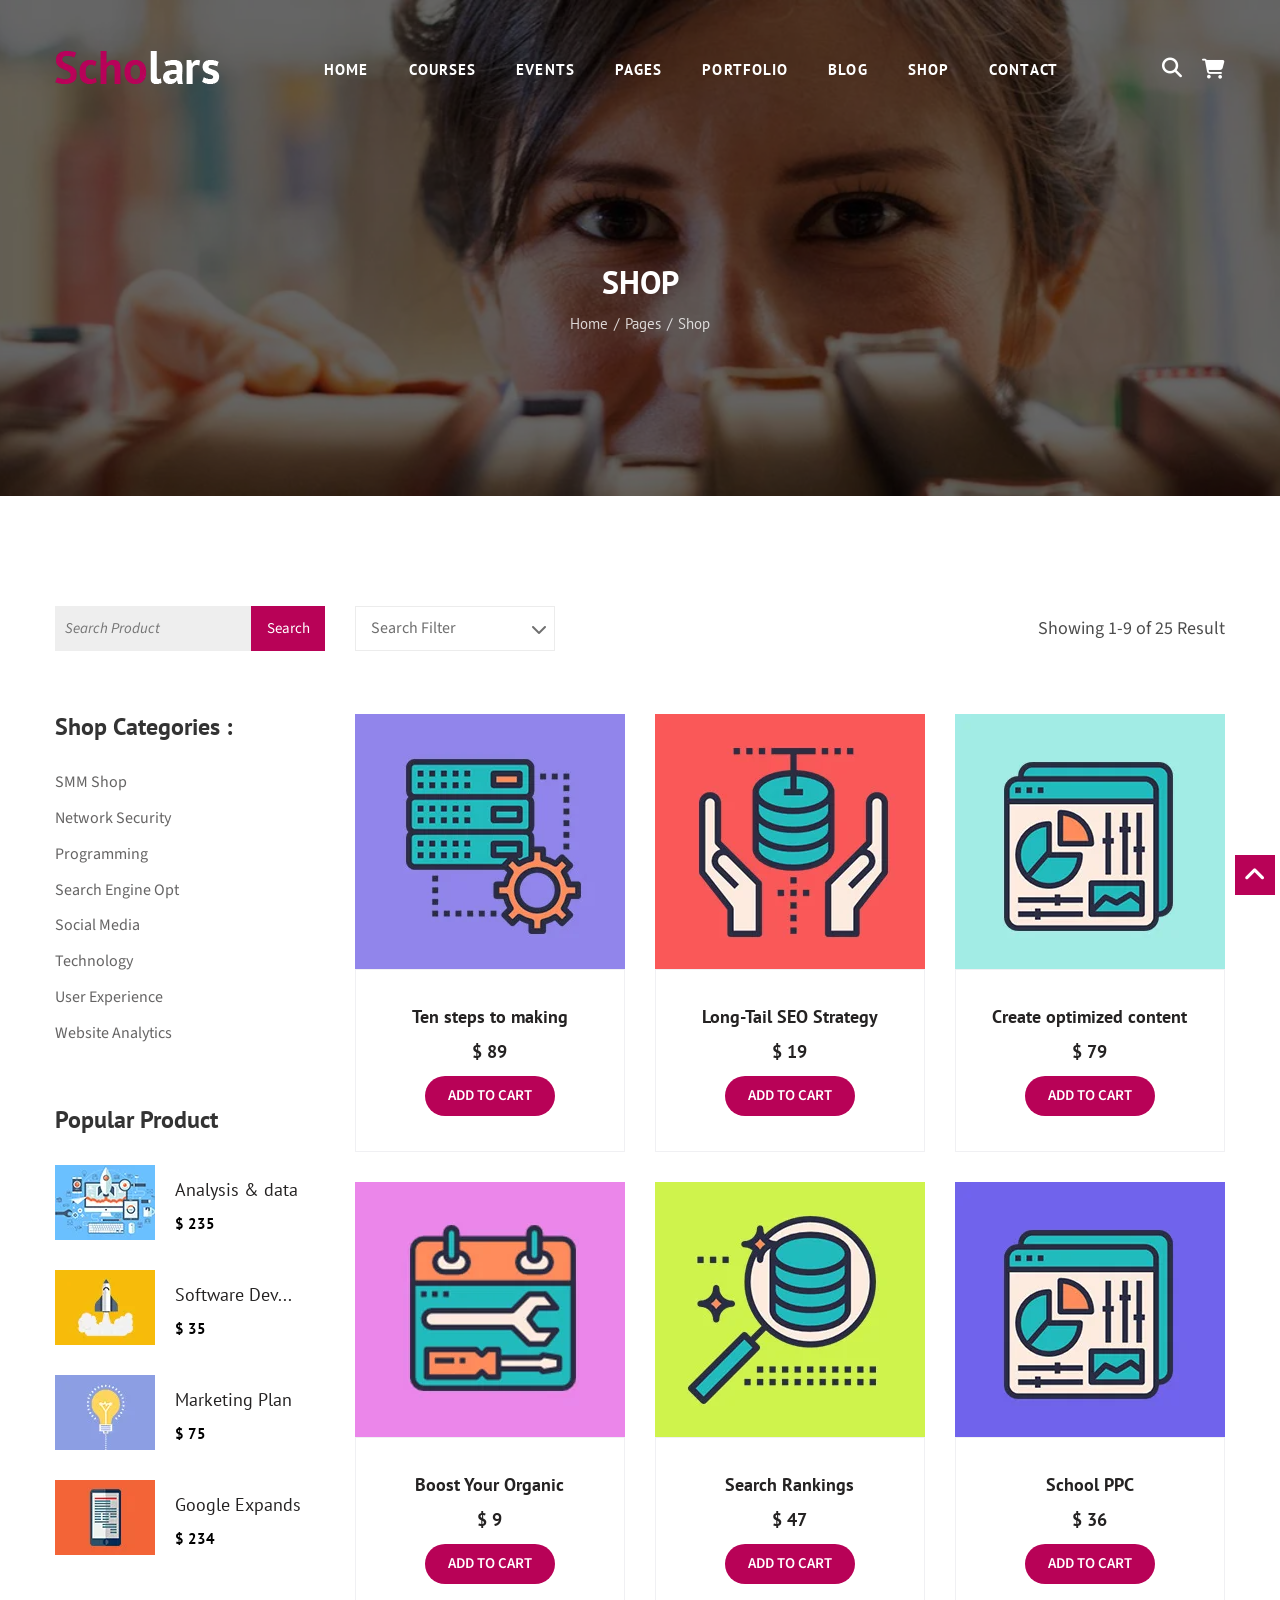
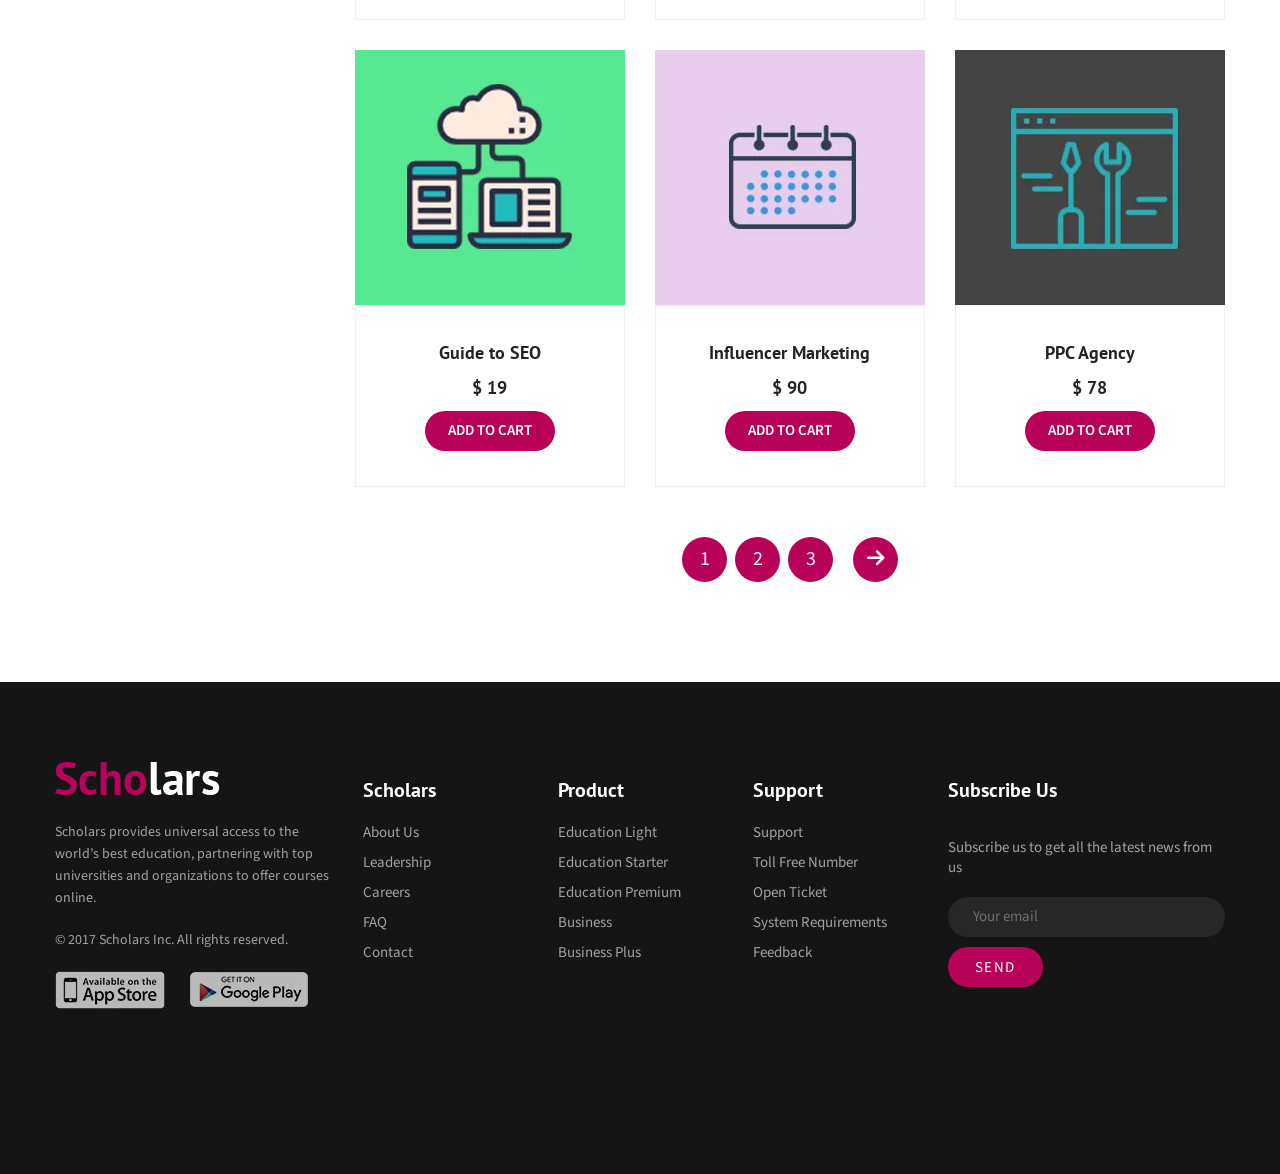
==== shop.html @ ecf85341 "Done form search" ====
<!doctype html>
<html lang="en">
    <head>
        <meta charset="UTF-8" />
        <meta name="viewport" content="width=device-width, initial-scale=1.0" />

        <!-- Fonts -->
        <link rel="preconnect" href="https://fonts.googleapis.com" />
        <link rel="preconnect" href="https://fonts.gstatic.com" crossorigin />
        <link
            href="https://fonts.googleapis.com/css2?family=PT+Sans:ital,wght@0,400;0,700;1,400;1,700&family=Source+Sans+3:ital,wght@0,200..900;1,200..900&display=swap"
            rel="stylesheet"
        />

        <!-- Icons -->
        <link
            rel="stylesheet"
            href="https://cdnjs.cloudflare.com/ajax/libs/font-awesome/6.7.2/css/all.min.css"
            integrity="sha512-Evv84Mr4kqVGRNSgIGL/F/aIDqQb7xQ2vcrdIwxfjThSH8CSR7PBEakCr51Ck+w+/U6swU2Im1vVX0SVk9ABhg=="
            crossorigin="anonymous"
            referrerpolicy="no-referrer"
        />

        <link rel="stylesheet" href="./css/reset.css" />
        <link rel="stylesheet" href="./css/styles.css" />

        <title>Scholars - Education, University & LMS HTML Template</title>
    </head>
    <body class="shop-page">
        <div class="wrapper">
            <!-- Start Header wrapper -->
            <div class="header-wrapper">
                <div class="inner">
                    <div class="container header-container">
                        <!-- Start Header -->
                        <div class="header">
                            <a href="">
                                <img
                                    src="./img/img-logo.webp"
                                    alt=""
                                    class="logo"
                                />
                            </a>

                            <!-- Start navigation -->
                            <ul class="nav">
                                <li>
                                    <a href="">Home</a>
                                    <ul class="submenu">
                                        <li><a href="">Home version one</a></li>
                                        <li><a href="">Home version Two</a></li>
                                        <li>
                                            <a href="">Home video background</a>
                                        </li>
                                    </ul>
                                </li>
                                <li>
                                    <a href="">COURSES</a>
                                    <ul class="submenu">
                                        <li><a href="">Course 2 Column</a></li>
                                        <li>
                                            <a href="./courses.html"
                                                >Course 3 Column</a
                                            >
                                        </li>
                                        <li><a href="">Course Details</a></li>
                                    </ul>
                                </li>
                                <li>
                                    <a href="">EVENTS</a>
                                    <ul class="submenu">
                                        <li><a href="">Event List</a></li>
                                        <li><a href="">Event Grid</a></li>
                                        <li><a href="">Event Single</a></li>
                                    </ul>
                                </li>
                                <li>
                                    <a href="">Pages</a>
                                    <ul class="submenu">
                                        <li><a href="">Our teachers</a></li>
                                        <li><a href="">teachers profile</a></li>
                                        <li><a href="">About Us</a></li>
                                        <li><a href="">Error page</a></li>
                                        <li><a href="">FAQ Page</a></li>
                                        <li><a href="">Login</a></li>
                                        <li><a href="">sign up</a></li>
                                    </ul>
                                </li>
                                <li>
                                    <a href="">PORTFOLIO</a>
                                    <ul class="submenu">
                                        <li>
                                            <a href="">portfolio 2 column</a>
                                        </li>
                                        <li>
                                            <a href="">portfolio 3 column</a>
                                        </li>
                                        <li>
                                            <a href="">portfolio 4 column</a>
                                        </li>
                                    </ul>
                                </li>
                                <li>
                                    <a href="">BLOG</a>
                                    <ul class="submenu">
                                        <li><a href="">Blog</a></li>
                                        <li><a href="">Blog details</a></li>
                                    </ul>
                                </li>
                                <li>
                                    <a href="">SHOP</a>
                                    <ul class="submenu">
                                        <li>
                                            <a href="./shop.html">Shop Page</a>
                                        </li>
                                        <li><a href="">Shop Details</a></li>
                                    </ul>
                                </li>
                                <li>
                                    <a href="">Contact</a>
                                </li>
                            </ul>
                            <!-- End navigation -->

                            <div class="action-wrapper">
                                <label for="action-search" class="action-btn">
                                    <i class="fa-solid fa-magnifying-glass"></i>
                                </label>

                                <input
                                    type="checkbox"
                                    id="action-search"
                                    class="checkbox"
                                    hidden
                                />
                                <label
                                    class="overlay"
                                    for="action-search"
                                ></label>

                                <div class="action-search-group">
                                    <input
                                        type="text"
                                        placeholder="Search..."
                                        class="action-search__input"
                                    />
                                    <button class="action-search__btn">
                                        <i
                                            class="fa-solid fa-magnifying-glass sear"
                                        >
                                        </i>
                                    </button>
                                </div>

                                <button class="action-btn">
                                    <i class="fa-solid fa-cart-shopping"></i>
                                </button>
                            </div>
                        </div>
                        <!-- End Header -->

                        <div class="header-content">
                            <h1 class="heading">SHOP</h1>
                            <ul class="breadcrumb">
                                <li><a href="">Home</a></li>
                                <li><a href="">Pages</a></li>
                                <li><a href="">Shop</a></li>
                            </ul>
                        </div>
                    </div>
                </div>
            </div>
            <!-- End Header wrapper -->

            <!-- Start main -->
            <div class="main">
                <div class="container">
                    <div class="inner">
                        <!-- Start Sidebar -->
                        <div class="sidebar">
                            <!-- Search form -->
                            <div class="search-form">
                                <input
                                    type="text"
                                    placeholder="Search Product"
                                    class="search-input"
                                />
                                <button class="search-btn">Search</button>
                            </div>

                            <!-- Menu -->
                            <h2 class="menu-title">Shop Categories :</h2>
                            <ul class="menu-categories">
                                <li><a href="">SMM Shop</a></li>
                                <li><a href="">Network Security </a></li>
                                <li><a href="">Programming </a></li>
                                <li><a href="">Search Engine Opt</a></li>
                                <li><a href="">Social Media</a></li>
                                <li><a href="">Technology</a></li>
                                <li><a href="">User Experience </a></li>
                                <li><a href="">Website Analytics </a></li>
                            </ul>

                            <h2 class="menu-title">Popular Product</h2>
                            <ul class="popular-product">
                                <li>
                                    <img
                                        src="./img/img-popular-product-1.webp"
                                        alt=""
                                    />
                                    <div class="info">
                                        <a href="">Analysis & data</a>
                                        <span>$ 235</span>
                                    </div>
                                </li>
                                <li>
                                    <img
                                        src="./img/img-popular-product-2.webp"
                                        alt=""
                                    />
                                    <div class="info">
                                        <a href="">Software Dev...</a>
                                        <span>$ 35</span>
                                    </div>
                                </li>
                                <li>
                                    <img
                                        src="./img/img-popular-product-3.webp"
                                        alt=""
                                    />
                                    <div class="info">
                                        <a href="">Marketing Plan</a>
                                        <span>$ 75</span>
                                    </div>
                                </li>
                                <li>
                                    <img
                                        src="./img/img-popular-product-4.webp"
                                        alt=""
                                    />
                                    <div class="info">
                                        <a href="">Google Expands </a>
                                        <span>$ 234</span>
                                    </div>
                                </li>
                            </ul>
                        </div>
                        <!-- End Sidebar -->

                        <!-- Start Main product-->
                        <div class="main-product">
                            <div class="filter-group">
                                <div class="left">
                                    <button>
                                        <span>Search Filter</span>
                                        <i class="fa-solid fa-chevron-down"></i>
                                    </button>
                                    <ul class="sub-filter">
                                        <li class="filter-option active">
                                            Select Filter
                                        </li>
                                        <li class="filter-option">By Price</li>
                                        <li class="filter-option">
                                            By Category
                                        </li>
                                        <li class="filter-option">By Date</li>
                                    </ul>
                                </div>
                                <p class="right">Showing 1-9 of 25 Result</p>
                            </div>

                            <!-- Start product list -->
                            <div class="product-list">
                                <!-- Product item 1 -->
                                <div class="product-item">
                                    <a href="" class="thumb-wrapper">
                                        <img
                                            src="./img/img-product-1.webp"
                                            alt=""
                                            class="thumb"
                                        />
                                    </a>
                                    <div class="product-info">
                                        <h4>
                                            <a href="">Ten steps to making</a>
                                        </h4>
                                        <h4>$ 89</h4>
                                        <a href="" class="add-btn"
                                            >Add To Cart</a
                                        >
                                    </div>
                                </div>

                                <!-- Product item 2 -->
                                <div class="product-item">
                                    <a href="" class="thumb-wrapper">
                                        <img
                                            src="./img/img-product-2.webp"
                                            alt=""
                                            class="thumb"
                                        />
                                    </a>
                                    <div class="product-info">
                                        <h4>
                                            <a href=""
                                                >Long-Tail SEO Strategy
                                            </a>
                                        </h4>
                                        <h4>$ 19</h4>
                                        <a href="" class="add-btn"
                                            >Add To Cart</a
                                        >
                                    </div>
                                </div>

                                <!-- Product item 3 -->
                                <div class="product-item">
                                    <a href="" class="thumb-wrapper">
                                        <img
                                            src="./img/img-product-3.webp"
                                            alt=""
                                            class="thumb"
                                        />
                                    </a>
                                    <div class="product-info">
                                        <h4>
                                            <a href="">
                                                Create optimized content</a
                                            >
                                        </h4>
                                        <h4>$ 79</h4>
                                        <a href="" class="add-btn"
                                            >Add To Cart</a
                                        >
                                    </div>
                                </div>

                                <!-- Product item 4 -->
                                <div class="product-item">
                                    <a href="" class="thumb-wrapper">
                                        <img
                                            src="./img/img-product-4.webp"
                                            alt=""
                                            class="thumb"
                                        />
                                    </a>
                                    <div class="product-info">
                                        <h4>
                                            <a href="">Boost Your Organic</a>
                                        </h4>
                                        <h4>$ 9</h4>
                                        <a href="" class="add-btn"
                                            >Add To Cart</a
                                        >
                                    </div>
                                </div>

                                <!-- Product item 5 -->
                                <div class="product-item">
                                    <a href="" class="thumb-wrapper">
                                        <img
                                            src="./img/img-product-5.webp"
                                            alt=""
                                            class="thumb"
                                        />
                                    </a>
                                    <div class="product-info">
                                        <h4>
                                            <a href="">Search Rankings</a>
                                        </h4>
                                        <h4>$ 47</h4>
                                        <a href="" class="add-btn"
                                            >Add To Cart</a
                                        >
                                    </div>
                                </div>
                                <!-- Product item 6 -->
                                <div class="product-item">
                                    <a href="" class="thumb-wrapper">
                                        <img
                                            src="./img/img-product-6.webp"
                                            alt=""
                                            class="thumb"
                                        />
                                    </a>
                                    <div class="product-info">
                                        <h4>
                                            <a href=""> School PPC</a>
                                        </h4>
                                        <h4>$ 36</h4>
                                        <a href="" class="add-btn"
                                            >Add To Cart</a
                                        >
                                    </div>
                                </div>

                                <!-- Product item 7 -->
                                <div class="product-item">
                                    <a href="" class="thumb-wrapper">
                                        <img
                                            src="./img/img-product-7.webp"
                                            alt=""
                                            class="thumb"
                                        />
                                    </a>
                                    <div class="product-info">
                                        <h4>
                                            <a href="">Guide to SEO</a>
                                        </h4>
                                        <h4>$ 19</h4>
                                        <a href="" class="add-btn"
                                            >Add To Cart</a
                                        >
                                    </div>
                                </div>

                                <!-- Product item 8 -->
                                <div class="product-item">
                                    <a href="" class="thumb-wrapper">
                                        <img
                                            src="./img/img-product-8.webp"
                                            alt=""
                                            class="thumb"
                                        />
                                    </a>
                                    <div class="product-info">
                                        <h4>
                                            <a href="">Influencer Marketing</a>
                                        </h4>
                                        <h4>$ 90</h4>
                                        <a href="" class="add-btn"
                                            >Add To Cart</a
                                        >
                                    </div>
                                </div>

                                <!-- Product item 9 -->
                                <div class="product-item">
                                    <a href="" class="thumb-wrapper">
                                        <img
                                            src="./img/img-product-9.webp"
                                            alt=""
                                            class="thumb"
                                        />
                                    </a>
                                    <div class="product-info">
                                        <h4>
                                            <a href="">PPC Agency</a>
                                        </h4>
                                        <h4>$ 78</h4>
                                        <a href="" class="add-btn"
                                            >Add To Cart</a
                                        >
                                    </div>
                                </div>
                            </div>
                            <!-- End product list -->

                            <!-- Start Pagination -->
                            <div class="shop-pagination">
                                <ul class="pagination">
                                    <li><a href="">1</a></li>
                                    <li><a href="">2</a></li>
                                    <li><a href="">3</a></li>
                                    <li>
                                        <a href=""
                                            ><i
                                                class="fa-solid fa-arrow-right"
                                            ></i
                                        ></a>
                                    </li>
                                </ul>
                            </div>
                            <!-- End Pagination -->
                        </div>
                        <!-- End Main product-->
                    </div>
                </div>
            </div>
            <!-- End main -->

            <!-- Start footer -->
            <div class="footer-wrapper">
                <div class="container">
                    <div class="inner">
                        <!-- Start footer logo -->
                        <div class="footer-logo">
                            <a href="">
                                <img
                                    src="./img/img-logo.webp"
                                    alt=""
                                    class="logo"
                                />
                            </a>
                            <p>
                                Scholars provides universal access to the
                                world’s best education, partnering with top
                                universities and organizations to offer courses
                                online.
                            </p>
                            <p>© 2017 Scholars Inc. All rights reserved.</p>
                            <ul>
                                <li>
                                    <a href="">
                                        <img src="./img/img-IOS.webp" alt="" />
                                    </a>
                                </li>
                                <li>
                                    <a href="">
                                        <img
                                            src="./img/img-Android.webp"
                                            alt=""
                                        />
                                    </a>
                                </li>
                            </ul>
                        </div>
                        <!-- Start footer logo -->

                        <!-- Start footer list -->
                        <div class="footer-list">
                            <div class="list-item">
                                <h4 class="list-title">Scholars</h4>
                                <ul class="list">
                                    <li><a href="">About Us</a></li>
                                    <li><a href="">Leadership</a></li>
                                    <li><a href="">Careers</a></li>
                                    <li><a href="">FAQ</a></li>
                                    <li><a href="">Contact</a></li>
                                </ul>
                            </div>

                            <div class="list-item">
                                <h4 class="list-title">Product</h4>
                                <ul class="list">
                                    <li><a href="">Education Light</a></li>
                                    <li><a href="">Education Starter</a></li>
                                    <li><a href="">Education Premium</a></li>
                                    <li><a href="">Business</a></li>
                                    <li><a href="">Business Plus</a></li>
                                </ul>
                            </div>

                            <div class="list-item">
                                <h4 class="list-title">Support</h4>
                                <ul class="list">
                                    <li><a href="">Support</a></li>
                                    <li><a href="">Toll Free Number</a></li>
                                    <li><a href="">Open Ticket</a></li>
                                    <li><a href="">System Requirements</a></li>
                                    <li><a href="">Feedback</a></li>
                                </ul>
                            </div>
                        </div>

                        <!-- Start footer subscribe -->
                        <div class="footer-subs">
                            <h4 class="subs-title">Subscribe Us</h4>
                            <p>
                                Subscribe us to get all the latest news from us
                            </p>
                            <form action="" class="form-group">
                                <div class="email-input">
                                    <input
                                        type="email"
                                        placeholder=""
                                        class=""
                                    />
                                    <label for="">Your email</label>
                                </div>
                                <button class="send-btn">
                                    <span>SEND</span>
                                </button>
                            </form>
                        </div>
                        <!-- End footer list -->
                    </div>
                </div>
            </div>
            <!-- End footer -->

            <!-- Go top icon -->
            <div class="go-top">
                <i class="fa-solid fa-angle-up"></i>
            </div>
        </div>
    </body>
</html>
---- css/styles.css ----
:root {
    --heading: "PT Sans", sans-serif;
    --black: #000;
    --white: #fff;
    --primary: #b80257;
    --secondary: #783df0;
    --transition: all 0.3s ease-in-out;
}

* {
    box-sizing: border-box;
}

html {
    font-size: 62.5%;
}
body {
    font-size: 1.5rem;
    line-height: 1.3;
    font-family: "Source Sans 3", sans-serif;
}

h1,
h2,
h3,
h4,
h5,
h6 {
    font-family: var(--heading);
    font-weight: 700;
}

a {
    color: inherit;
}

button {
    padding: 0;
    border: none;
    background-color: transparent;
    cursor: pointer;
}

button,
textarea,
input,
select {
    font-family: inherit;
    color: inherit;
    font-size: inherit;
}

.container {
    margin-left: auto;
    margin-right: auto;
    max-width: 1170px;
    width: 100%;
}
/* Header wrapper */
.courses-page .header-wrapper {
    display: flex;
    width: 100%;
    min-height: 496px;
    background: url(../img/bg-banner-2.webp) no-repeat center;
    background-size: cover;
}
.shop-page .header-wrapper {
    display: flex;
    width: 100%;
    min-height: 496px;
    background: url(../img/bg-banner-10.webp) no-repeat center;
    background-size: cover;
}

.header-wrapper .inner {
    display: flex;
    background: #00000099;
    width: 100%;
}

/* Header */
.header-container {
    display: flex;
    flex-direction: column;
}

.header {
    display: flex;
    align-items: center;
    justify-content: space-between;
    padding: 40px 0 0;
}

.header .nav {
    display: flex;
}

.header .nav > li {
    position: relative;
}

.header .nav li:hover .submenu {
    opacity: 1;
    transform: scale(1);
}

.header .nav > li > a {
    display: inline-block;
    font-weight: 700;
    color: var(--white);
    letter-spacing: 1.1px;
    text-decoration: none;
    text-transform: uppercase;
    font-family: var(--heading);
    padding: 20px;
}

.header .nav .submenu {
    position: absolute;
    top: 100%;
    left: 0;
    background: var(--white);
    min-width: 220px;

    opacity: 0;
    transform: scale(1, 0);
    transform-origin: 100% 2%;
    transition: var(--transition);
}

.header .nav .submenu a {
    display: flex;
    align-items: center;
    padding: 0 25px;
    height: 45px;

    color: #00000099;
    font-size: 1.6rem;
    text-transform: capitalize;
    text-decoration: none;
    transition: var(--transition);
}

.header .nav .submenu a:hover {
    color: var(--white);
    background: var(--primary);
    padding-left: 29px;
}

.header .action-wrapper {
    display: flex;
    gap: 20px;

    position: relative;
}

.header .action-btn {
    color: var(--white);
    font-size: 2rem;
}


.header .action-search-group {
    position: absolute;
    z-index: 99;
    top: 130%;
    left: auto;
    right: 20px;

    display: flex;
    opacity: 0;
    visibility: hidden;

    height: 55px;
    width: 280px;
    padding: 5px;
    background: var(--white);
    transition: opacity linear 0.1s, visibility linear 0.1s;
}

.action-search__input {
    flex:1;
    border: 1px solid #ececec;
    outline: none;
    padding: 5px 10px;
}

.action-search__btn {
    width: 48px;
    color: var(--white);
    background: var(--primary);
}

.checkbox:checked ~ .action-search-group {
    opacity: 1;
    visibility: visible;
}

.overlay {
    position: fixed;
    z-index: 98;
    inset: 0;
    display: none;
}

.checkbox:checked ~ .overlay {
    display: block;
}

.header-content {
    display: flex;
    gap: 10px;
    flex-direction: column;
    align-items: center;
    justify-content: center;
    flex: 1;
    color: var(--white);
}

h1.heading {
    font-size: 3.2rem;
}

.breadcrumb {
    display: flex;
    font-family: var(--heading);
    color: #fffc;
}

.breadcrumb li + li::before {
    content: "/";
    padding: 0 6px;
}

.breadcrumb a {
    text-decoration: none;
}

/* Main Courses page*/
.courses-page .main {
    margin-top: 110px;
}

.courses-page .main .inner {
    display: flex;
    gap: 30px;
}

/* Sidebar Courses page*/
.courses-page .sidebar {
    width: 270px;
}

.courses-page .search-form {
    display: flex;
    align-items: center;
    height: 43px;
    border: 1px solid #00000017;
    border-radius: 20px;
    overflow: hidden;
}

.courses-page .search-form .search-input {
    flex: 1;
    padding-left: 20px;
    border: none;
    outline: none;
}

.courses-page .search-form .search-btn {
    align-self: stretch;
    padding: 0 20px;
    color: #00000080;
}

.courses-page .search-form .search-input:not(:placeholder-shown) + .search-btn {
    color: var(--black);
}

.courses-page .main .menu-title {
    color: #000000cc;
    font-size: 1.6rem;
    margin-top: 30px;
}

.courses-page .main .menu {
    margin-top: 20px;
    border: 1px solid #0000000d;
}

.courses-page .main .menu li + li {
    border-top: 1px solid #0000000d;
}

.courses-page .main .menu a {
    display: flex;
    align-items: center;
    height: 40px;
    padding: 0 25px;
    color: #000000b3;
    text-decoration: none;

    translate: 0;
    transition: var(--transition);
}

.courses-page .main .menu li:hover a {
    translate: 10px;
    color: var(--secondary);
}

/* Main content Courses page */
.courses-page .main-content {
    flex: 1;
}

.courses-page .topics ul {
    display: flex;
    gap: 18px;
    justify-content: center;
}

.courses-page .topics a {
    display: inline-block;
    line-height: 30px;
    padding: 0 14px;
    text-decoration: none;
    border-radius: 15px;
    transition: var(--transition);
}

.courses-page .topics li:hover a {
    color: var(--white);
    background: var(--secondary);
}

.courses-page .topics .active {
    border-radius: 15px;
    background: var(--secondary);
    color: var(--white);
}

.courses-page .topics a:hover {
    border-radius: 15px;
    background: var(--secondary);
    color: var(--white);
}

/* Courses list */
.courses-page .courses-list {
    --columns: 3;
    --spacing: 30px;
    display: flex;
    flex-wrap: wrap;
    row-gap: var(--spacing);
    margin-top: 60px;
    margin-left: calc(-1 * var(--spacing));
}

.courses-page .courses-item {
    display: flex;
    flex-direction: column;
    width: calc(100% / var(--columns) - var(--spacing));
    min-height: 100px;
    margin-left: var(--spacing);
    border: 1px solid #0000000d;
}

.courses-page .thumb-wrapper {
    position: relative;

    display: block;
    aspect-ratio: 1 / 0.8;
    overflow: hidden;
    background-image: -webkit-linear-gradient(
        90deg,
        rgb(40, 172, 225) 12%,
        rgb(81, 204, 231) 50%,
        rgb(122, 235, 236) 91%
    );
}

.courses-page .thumb {
    display: block;
    width: 100%;
    height: 100%;
    object-fit: cover;
    transform: scale(1);
    transition: all 0.6s ease-in-out;
}

.courses-page .courses-item:hover .thumb {
    transform: scale(1.1);
    opacity: 0.8;
}

.courses-page .courses-item:nth-last-of-type(3n - 1) .thumb-wrapper::before {
    content: "\e0b7";
    font-family: "Font Awesome 6 Free";
    font-weight: 600;
    position: absolute;
    box-sizing: border-box;
    top: -52px;
    right: -74px;
    z-index: 10;
    width: 140px;
    height: 100px;

    background: var(--primary);
    font-size: 2.4rem;
    color: var(--white);
    padding: 64px 0 0 53px;
    transform: rotate(35deg);
}

.courses-page .info {
    display: flex;
    flex-direction: column;
    padding: 15px 20px;
    flex: 1;
}

.courses-page h3.title a {
    display: -webkit-box;
    -webkit-line-clamp: 2;
    -webkit-box-orient: vertical;
    font-size: 1.8rem;
    text-decoration: none;
    color: #464646;

    transition: var(--transition);
}

.courses-page .courses-item:hover h3.title a {
    color: var(--primary);
}

.courses-page .desc {
    display: -webkit-box;
    -webkit-line-clamp: 3;
    -webkit-box-orient: vertical;
    margin: 20px 0;
}

.courses-page .bottom {
    display: flex;
    align-items: center;
    gap: 15px;
    color: #00000099;
    margin-top: auto;
}

.courses-page .bottom div {
    display: flex;
    align-items: center;
    gap: 10px;
}

.courses-page .bottom .avatar {
    height: 40px;
    width: 40px;
    object-fit: cover;
    border-radius: 50%;
}

.courses-page .courses-btn {
    position: relative;
}

.courses-page .courses-btn a {
    height: 32px;
    min-width: 66px;
    padding: 0 8px;
    color: var(--white);
    background-color: var(--primary);
    font-weight: 700;
    border-radius: 30px;
    text-decoration: none;
    line-height: 32px;
    text-align: center;
    margin-left: auto;

    translate: 0;
    transition: var(--transition);
}

.courses-page .courses-btn a::before {
    content: "";
    position: absolute;
    background: radial-gradient(
        ellipse at center,
        rgba(0, 0, 0, 0.35) 0%,
        rgba(0, 0, 0, 0) 80%
    );
    box-shadow: 0 0 1px rgba(0, 0, 0, 0);
    opacity: 0;

    top: 100%;
    left: 5%;
    height: 10px;
    width: 90%;

    transition: var(--transition);
}

.courses-page .courses-btn:hover a::before {
    opacity: 1;
    translate: 0 5px;
}

.courses-page .courses-btn a:hover {
    translate: 0 -5px;
}

.courses-page .courses-btn a.active {
    font-weight: normal;
    background-color: var(--secondary);
}

/* Courses pagination */
.courses-page .courses-pagination {
    margin-top: 75px;
}

.courses-page .pagination {
    display: flex;
}

.courses-page .pagination a {
    display: inline-block;
    min-width: 29px;
    height: 29px;
    color: #0000004d;
    padding: 2px;
    border: 1px solid #00000033;
    border-radius: 8px;
    margin-right: 10px;
    line-height: 27px;
    text-align: center;
    text-decoration: none;
    font-weight: 600;
    transition: var(--transition);
}

.courses-page .pagination a:hover {
    color: var(--secondary);
    border: 1px solid var(--secondary);
}

.courses-page .pagination .active {
    color: var(--secondary);
    border: 1px solid var(--secondary);
}

.courses-page .pagination li:last-of-type a {
    min-width: 58px;
    margin-inline: 10px;
    background-color: var(--secondary);
    color: var(--white);
    text-transform: uppercase;
    font-size: 1.4rem;
}

/* Footer */
.footer-wrapper {
    margin-top: 100px;
    background-color: #151515;
    color: #ffffff99;
}

.footer-wrapper h4 {
    color: var(--white);
    font-size: 2rem;
    margin: 15px 0;
}

.footer-wrapper .inner {
    display: flex;
    gap: 30px;
    padding: 80px 0 160px;
}

.footer-logo {
    display: flex;
    flex-direction: column;
    gap: 20px;
    flex: 1;
}

.footer-logo p {
    font-size: 1.4rem;
    line-height: 2.2rem;
}

.footer-logo ul {
    display: flex;
    align-items: center;
    gap: 25px;
}

.footer-list {
    display: flex;
    gap: 30px;
    flex: 2;
}

.footer-list a {
    display: inline-block;
    height: 30px;
    text-decoration: none;
    line-height: 30px;
}

.list-item {
    flex: 1;
}

.list-item .list a {
    transition: var(--transition);
}

.list-item .list li:hover a {
    color: var(--primary);
}

.footer-subs {
    display: flex;
    flex-direction: column;
    gap: 20px;
    flex: 1;
}

.footer-subs .email-input input {
    width: 100%;
    height: 40px;
    padding: 0 25px;
    background: #272727;
    border-radius: 20px;
    border: none;
    outline: none;
}

.footer-subs .email-input {
    position: relative;
}

.footer-subs .email-input label {
    position: absolute;
    top: 50%;
    translate: 0 -50%;
    left: 25px;
    opacity: 1;
    pointer-events: none;

    color: #ffffff55;
    transition: opacity 0.1s ease-in-out;
}

.footer-subs .email-input:focus-within label,
.footer-subs .email-input input:not(:placeholder-shown) + label {
    opacity: 0;
}

.footer-subs .send-btn {
    position: relative;

    display: block;
    min-width: 95px;
    height: 40px;
    background-color: var(--primary);
    color: var(--white);

    border-radius: 20px;
    margin: 10px 0;
    letter-spacing: 0.15rem;
    overflow: hidden;

    transition: color 0.3s ease-in-out;
}

.footer-subs .send-btn:hover {
    color: var(--primary);
}

.footer-subs .send-btn::before {
    content: " ";
    position: absolute;
    top: 0;
    left: 0;
    width: 100%;
    height: 100%;

    border-radius: 20px;
    background: var(--white);

    scale: 0;
    transition: all 0.3s ease-in-out;
    z-index: 1;
}

.footer-subs .send-btn:hover::before {
    scale: 1;
}

.footer-subs .send-btn span {
    position: relative;
    z-index: 2;
}

/* Main Shop page*/
.shop-page .main {
    margin-top: 110px;
}

.shop-page .main .inner {
    display: flex;
    gap: 30px;
}

/* Sidebar shop page*/
.shop-page .sidebar {
    width: 270px;
}

.shop-page .sidebar .search-form {
    display: flex;
    height: 45px;
    margin-bottom: 60px;
}

.shop-page .sidebar .search-input {
    flex: 1;
    background-color: #eeeeee;
    font-style: italic;
    padding: 0px 10px;
    border: none;
    outline: none;
}

.shop-page .sidebar .search-btn {
    width: 100px;
    color: var(--white);
    background-color: var(--primary);
}

.shop-page .sidebar h2.menu-title {
    color: #000000cc;
    font-size: 2.4rem;
    margin-bottom: 30px;
}

.shop-page .menu-categories {
    margin-bottom: 60px;
}

.shop-page .menu-categories li {
    margin-bottom: 15px;
}

.shop-page .menu-categories li:hover a {
    color: var(--primary);
}

.shop-page .menu-categories a {
    font-size: 1.6rem;
    color: #242222b3;
    text-decoration: none;
}

.shop-page .popular-product li {
    display: flex;
    gap: 20px;
    margin-bottom: 30px;
}

.shop-page .popular-product li:hover a {
    color: var(--primary);
}

.shop-page .popular-product img {
    width: 100px;
    height: 75px;
    object-fit: cover;
}

.shop-page .popular-product .info {
    flex: 1;
    font-family: var(--heading);
}

.shop-page .popular-product .info a {
    display: block;
    font-size: 1.8rem;
    color: #242222;
    text-decoration: none;
    margin: 13px 0;
}

.shop-page .popular-product .info span {
    display: block;
    font-weight: 700;
}

.shop-page .main-product {
    flex: 1;
}

.shop-page .filter-group {
    display: flex;
    justify-content: space-between;
    align-items: center;
    width: 100%;
    margin-bottom: 63px;
}
.shop-page .main-product .left {
    position: relative;
    min-width: 200px;
}

.shop-page .main-product .left button {
    display: flex;
    align-items: center;
    justify-content: space-between;
    font-size: 1.6rem;
    width: 100%;
    height: 45px;
    line-height: 45px;
    padding-left: 15px;
    border: 1px solid #ececec;
    color: #6f6f6f;
    overflow: hidden;
}

.shop-page .main-product .left i {
    width: 30px;
}

.shop-page .main-product .left .sub-filter {
    position: absolute;
    z-index: 2;
    opacity: 0;

    background: var(--white);
    color: #333;
    line-height: 40px;

    cursor: pointer;
    transition: all 0.2s ease-in-out;
}

.shop-page .main-product .left button:focus + .sub-filter {
    opacity: 1;
}

.shop-page .main-product .left li {
    font-size: 1.6rem;
    padding: 0 20px;
    min-width: 200px;

    transition: all 0.2s ease-in-out;
}

.shop-page .main-product .left li:hover {
    color: var(--white);
    background: var(--primary);
}

.shop-page .main-product .left li.active {
    color: var(--white);
    background: var(--primary);
}

.shop-page .main-product .right {
    font-size: 1.8rem;
    color: #000000b3;
}

.shop-page .product-list {
    --columns: 3;
    --spacing: 30px;
    display: flex;
    flex-wrap: wrap;
    row-gap: 30px;
    margin-left: calc(-1 * var(--spacing));
    margin-bottom: 50px;
}

.shop-page .product-item {
    min-height: 100px;
    width: calc(100% / var(--columns) - var(--spacing));
    margin-left: var(--spacing);
}

.shop-page .thumb-wrapper {
    display: block;
    aspect-ratio: 270/255;

    overflow: hidden;
}

.shop-page .thumb {
    display: block;
    width: 100%;
    height: 100%;
    object-fit: cover;

    scale: 1;
    transition: scale 0.6s ease-in-out;
}

.shop-page .product-item:hover .thumb {
    scale: 1.1;
}

.shop-page .product-info {
    padding: 35px 0;
    border: 1px solid #f0f0f3;
    text-align: center;
}

.shop-page .product-info h4 {
    font-size: 1.8rem;
    color: #242222;
}

.shop-page .product-info h4:nth-of-type(2) {
    margin: 12px 0;
}

.shop-page .product-info a {
    text-decoration: none;
}

.shop-page .product-info a.add-btn {
    position: relative;
    display: inline-block;
    line-height: 40px;
    min-width: 130px;
    color: var(--white);
    background-color: var(--primary);
    text-transform: uppercase;
    font-weight: 600;
    border-radius: 20px;

    transition: transform 0.3s ease-in-out;
}

.shop-page .product-info a.add-btn:hover {
    transform: translateY(-5px);
}

.shop-page .product-info a.add-btn::before {
    content: "";
    position: absolute;
    top: 100%;
    left: 5%;
    height: 10px;
    width: 90%;
    opacity: 0;

    background: radial-gradient(
        ellipse at center,
        rgba(0, 0, 0, 0.35) 0%,
        rgba(0, 0, 0, 0) 80%
    );
    box-shadow: 0 0 1px rgba(0, 0, 0, 0);
    transition: var(--transition);
}

.shop-page .product-info a.add-btn:hover::before {
    transform: translateY(5px);
    opacity: 1;
}

.shop-page .shop-pagination {
    text-align: center;
}

.shop-page .pagination {
    display: flex;
    justify-content: center;
}

.shop-page .pagination a {
    display: inline-block;
    min-width: 45px;
    height: 45px;
    line-height: 45px;
    border-radius: 50%;
    margin: 0 4px;
    text-decoration: none;
    font-size: 2rem;
    font-weight: 400;
    color: var(--white);
    background-color: var(--primary);
    transition: var(--transition);
}

.shop-page .pagination li:hover a {
    background: var(--secondary);
}

.shop-page .pagination li:last-of-type {
    margin-left: 12px;
}

/* Go top page btn */
.go-top {
    position: fixed;
    z-index: 100;
    right: 5px;
    bottom: 5px;

    display: flex;
    justify-content: center;
    align-items: center;
    width: 40px;
    height: 40px;
    background: var(--primary);
    color: var(--white);
    font-size: 2.5rem;
}
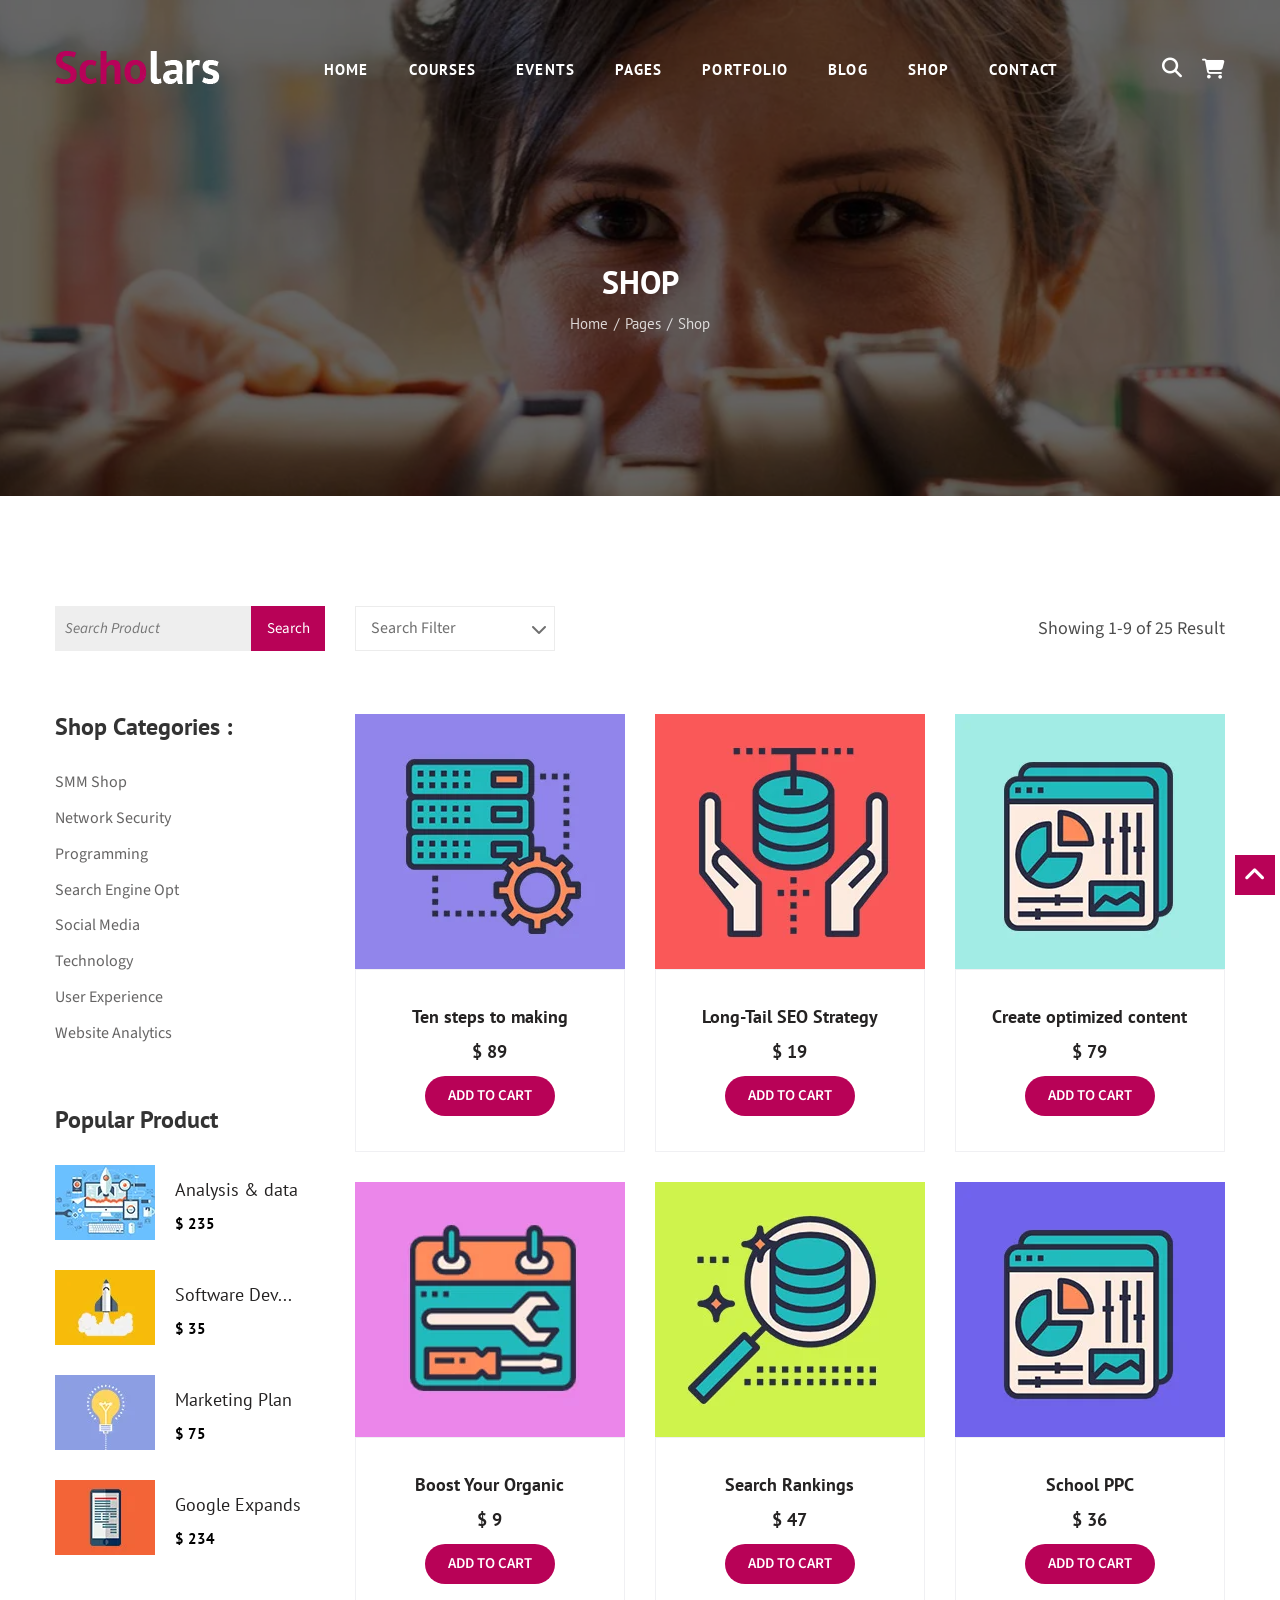
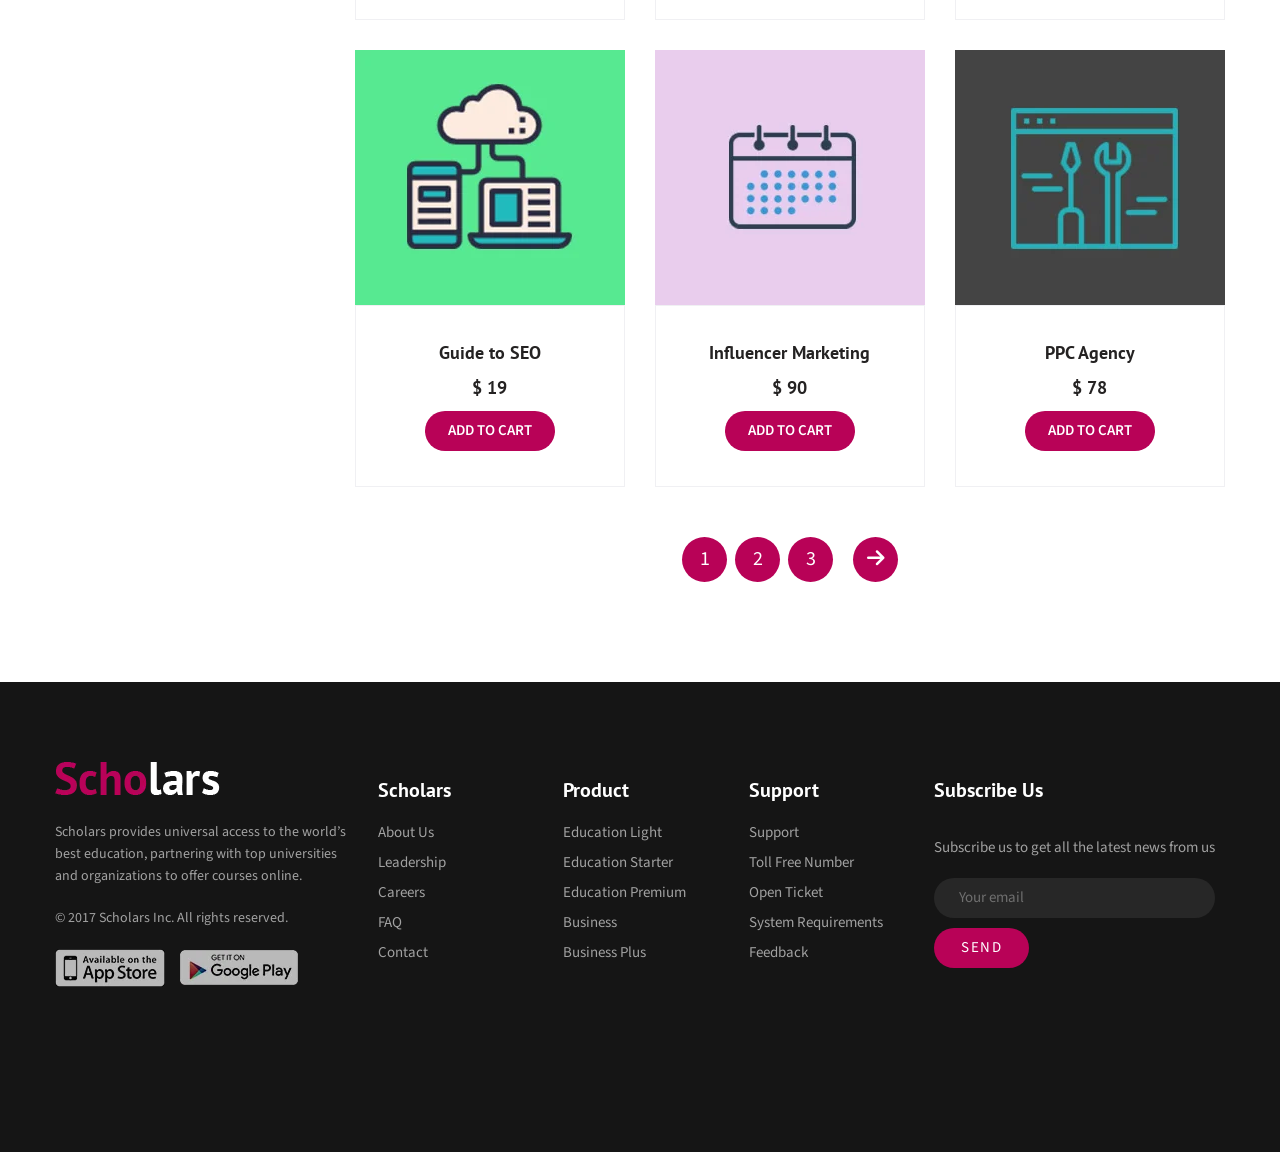
==== commit 5f2c6c2f: "Done shop breakpoint" ====
--- a/shop.html
+++ b/shop.html
@@ -23,6 +23,7 @@
 
         <link rel="stylesheet" href="./css/reset.css" />
         <link rel="stylesheet" href="./css/styles.css" />
+        <link rel="stylesheet" href="./css/breakpoints.css" />
 
         <title>Scholars - Education, University & LMS HTML Template</title>
     </head>
@@ -43,19 +44,29 @@
                             </a>
 
                             <!-- Start navigation -->
+                            <label class="nav-logo" for="nav-input">
+                                <i class="fa-solid fa-bars"></i>
+                                <input type="checkbox" id="nav-input" hidden />
+                            </label>
+
+                            <label class="nav-overlay" for="nav-input"></label>
                             <ul class="nav">
                                 <li>
-                                    <a href="">Home</a>
-                                    <ul class="submenu">
-                                        <li><a href="">Home version one</a></li>
-                                        <li><a href="">Home version Two</a></li>
+                                        <a href="#!">Home</a>
+                                    <ul class="submenu">
+                                        <li>
+                                            <a href="">Home version one</a>
+                                        </li>
+                                        <li>
+                                            <a href="">Home version Two</a>
+                                        </li>
                                         <li>
                                             <a href="">Home video background</a>
                                         </li>
                                     </ul>
                                 </li>
                                 <li>
-                                    <a href="">COURSES</a>
+                                    <a href="#!">COURSES</a>
                                     <ul class="submenu">
                                         <li><a href="">Course 2 Column</a></li>
                                         <li>
@@ -67,7 +78,7 @@
                                     </ul>
                                 </li>
                                 <li>
-                                    <a href="">EVENTS</a>
+                                    <a href="#!">EVENTS</a>
                                     <ul class="submenu">
                                         <li><a href="">Event List</a></li>
                                         <li><a href="">Event Grid</a></li>
@@ -75,7 +86,7 @@
                                     </ul>
                                 </li>
                                 <li>
-                                    <a href="">Pages</a>
+                                    <a href="#!">Pages</a>
                                     <ul class="submenu">
                                         <li><a href="">Our teachers</a></li>
                                         <li><a href="">teachers profile</a></li>
@@ -87,7 +98,7 @@
                                     </ul>
                                 </li>
                                 <li>
-                                    <a href="">PORTFOLIO</a>
+                                    <a href="#!">PORTFOLIO</a>
                                     <ul class="submenu">
                                         <li>
                                             <a href="">portfolio 2 column</a>
@@ -101,14 +112,14 @@
                                     </ul>
                                 </li>
                                 <li>
-                                    <a href="">BLOG</a>
+                                    <a href="#!">BLOG</a>
                                     <ul class="submenu">
                                         <li><a href="">Blog</a></li>
                                         <li><a href="">Blog details</a></li>
                                     </ul>
                                 </li>
                                 <li>
-                                    <a href="">SHOP</a>
+                                    <a href="#!">SHOP</a>
                                     <ul class="submenu">
                                         <li>
                                             <a href="./shop.html">Shop Page</a>
--- a/css/styles.css
+++ b/css/styles.css
@@ -53,9 +53,11 @@
 .container {
     margin-left: auto;
     margin-right: auto;
-    max-width: 1170px;
+    max-width: 1200px;
     width: 100%;
-}
+    padding: 0 15px;
+}
+
 /* Header wrapper */
 .courses-page .header-wrapper {
     display: flex;
@@ -85,14 +87,22 @@
 }
 
 .header {
-    display: flex;
+    position: relative;
+
+    display: flex;
+    justify-content: space-between;
     align-items: center;
-    justify-content: space-between;
     padding: 40px 0 0;
 }
 
+.nav-logo {
+    display: none;
+}
+
 .header .nav {
     display: flex;
+    flex: 1;
+    justify-content: center;
 }
 
 .header .nav > li {
@@ -104,8 +114,8 @@
     transform: scale(1);
 }
 
-.header .nav > li > a {
-    display: inline-block;
+.header .nav > li  > a {
+    display: block;
     font-weight: 700;
     color: var(--white);
     letter-spacing: 1.1px;
@@ -159,7 +169,6 @@
     font-size: 2rem;
 }
 
-
 .header .action-search-group {
     position: absolute;
     z-index: 99;
@@ -175,11 +184,13 @@
     width: 280px;
     padding: 5px;
     background: var(--white);
-    transition: opacity linear 0.1s, visibility linear 0.1s;
+    transition:
+        opacity linear 0.1s,
+        visibility linear 0.1s;
 }
 
 .action-search__input {
-    flex:1;
+    flex: 1;
     border: 1px solid #ececec;
     outline: none;
     padding: 5px 10px;
@@ -584,7 +595,7 @@
     display: flex;
     flex-direction: column;
     gap: 20px;
-    flex: 1;
+    width: 25%;
 }
 
 .footer-logo p {
@@ -595,13 +606,13 @@
 .footer-logo ul {
     display: flex;
     align-items: center;
-    gap: 25px;
+    gap: 15px;
 }
 
 .footer-list {
     display: flex;
     gap: 30px;
-    flex: 2;
+    width: 45%;
 }
 
 .footer-list a {
@@ -627,7 +638,6 @@
     display: flex;
     flex-direction: column;
     gap: 20px;
-    flex: 1;
 }
 
 .footer-subs .email-input input {
--- a/css/breakpoints.css
+++ b/css/breakpoints.css
@@ -0,0 +1,105 @@
+@media (max-width: 1199.98px) {
+    .container {
+        max-width: 1000px;
+    }
+
+    .shop-page .product-list {
+        --columns: 2;
+    }
+
+    .header {
+        align-items: flex-start;
+        padding-top: 60px;
+    }
+
+    .header .nav {
+        flex-wrap: wrap;
+        margin-top: -20px;
+        font-size: 1.3rem;
+    }
+}
+
+@media (max-width: 991.98px) {
+    .container {
+        max-width: 780px;
+    }
+
+    .nav-logo {
+        display: block;
+        position: absolute;
+        top: 100px;
+        padding: 20px;
+        font-size: 2.5rem;
+        color: #fff;
+    }
+
+    .nav-overlay {
+        position: fixed;
+        inset: 0;
+        display: none;
+    }
+
+    .nav-logo:has([type="checkbox"]:checked) ~ .nav {
+        transform: scale(1,1);
+    }
+
+    .nav-logo:has([type="checkbox"]:checked) ~ .nav-overlay {
+        display: block;
+    }
+
+    .header .nav {
+        position: absolute;
+        z-index: 1;
+        top: 180px;
+        left: 0;
+        width: 100%;
+
+        flex-direction: column;
+        background: rgba(0, 0, 0, 0.8);
+        transform: scale(1,0);
+        transform-origin: top;
+        transition: all linear 0.3s;
+    }
+
+    .header .nav > li > a {
+        display: block;
+    }
+
+    .header .nav li:hover .submenu{
+        position: static;
+    }
+
+    .shop-page .main .inner {
+        flex-direction: column-reverse;
+        gap: 40px;
+    }
+
+    .footer-wrapper .inner {
+        flex-wrap: wrap;
+    }
+
+    .footer-logo {
+        width: 45%;
+    }
+
+    .footer-list {
+        width: 50%;
+    }
+
+    .footer-subs {
+        width: 50%;
+    }
+}
+
+@media (max-width: 575.98px) {
+    .shop-page .product-list {
+        --columns: 1;
+    }
+    .footer-logo {
+        width: 100%;
+    }
+
+    .footer-list {
+        width: 100%;
+    }
+}
